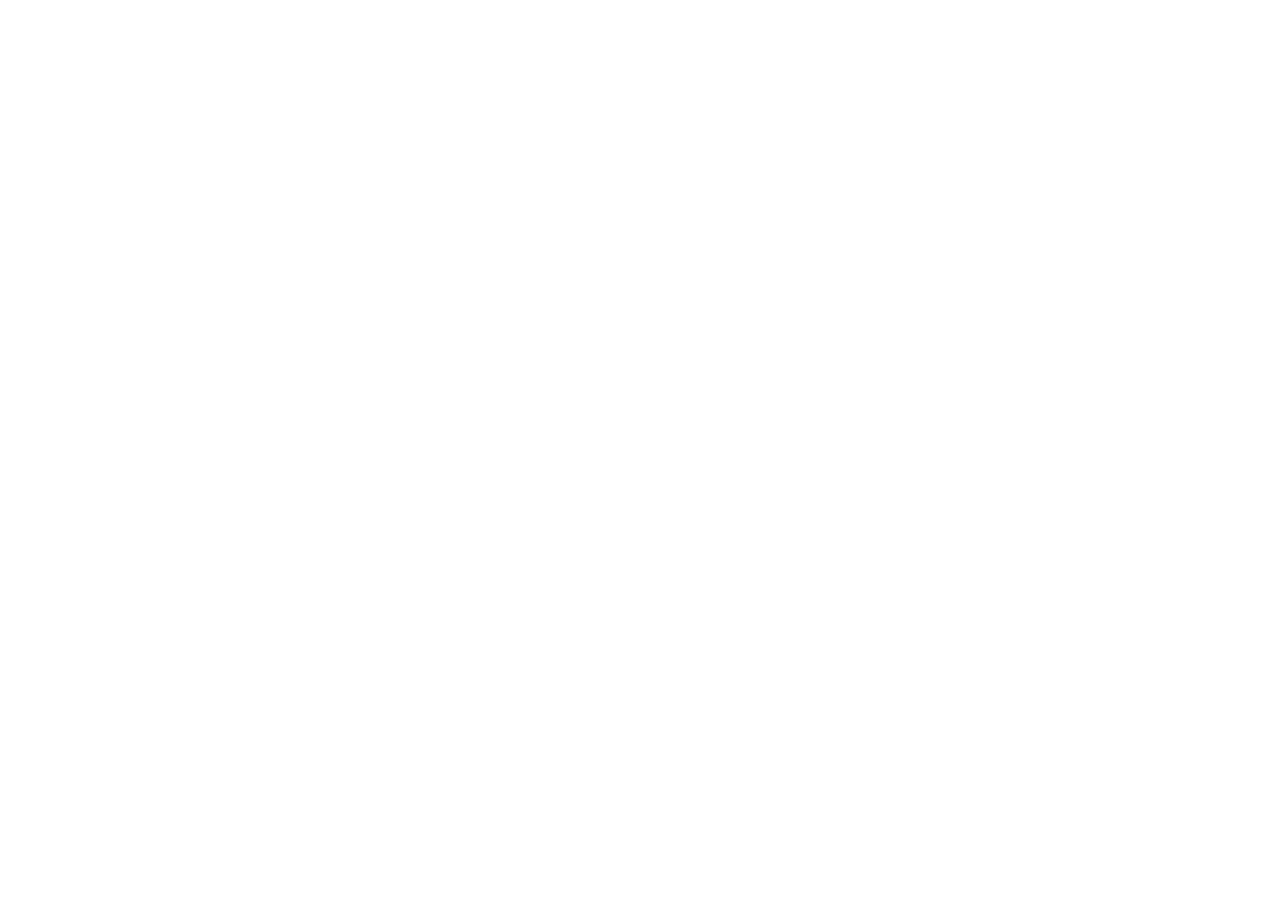
==== index.html @ 1e0255bc "test1" ====
<!DOCTYPE html>
<html lang="en">
<head>
    <meta charset="UTF-8">
    <meta name="viewport" content="width=device-width, initial-scale=1.0">
    <title>Resume</title>
</head>
<body>
    
</body>
</html>
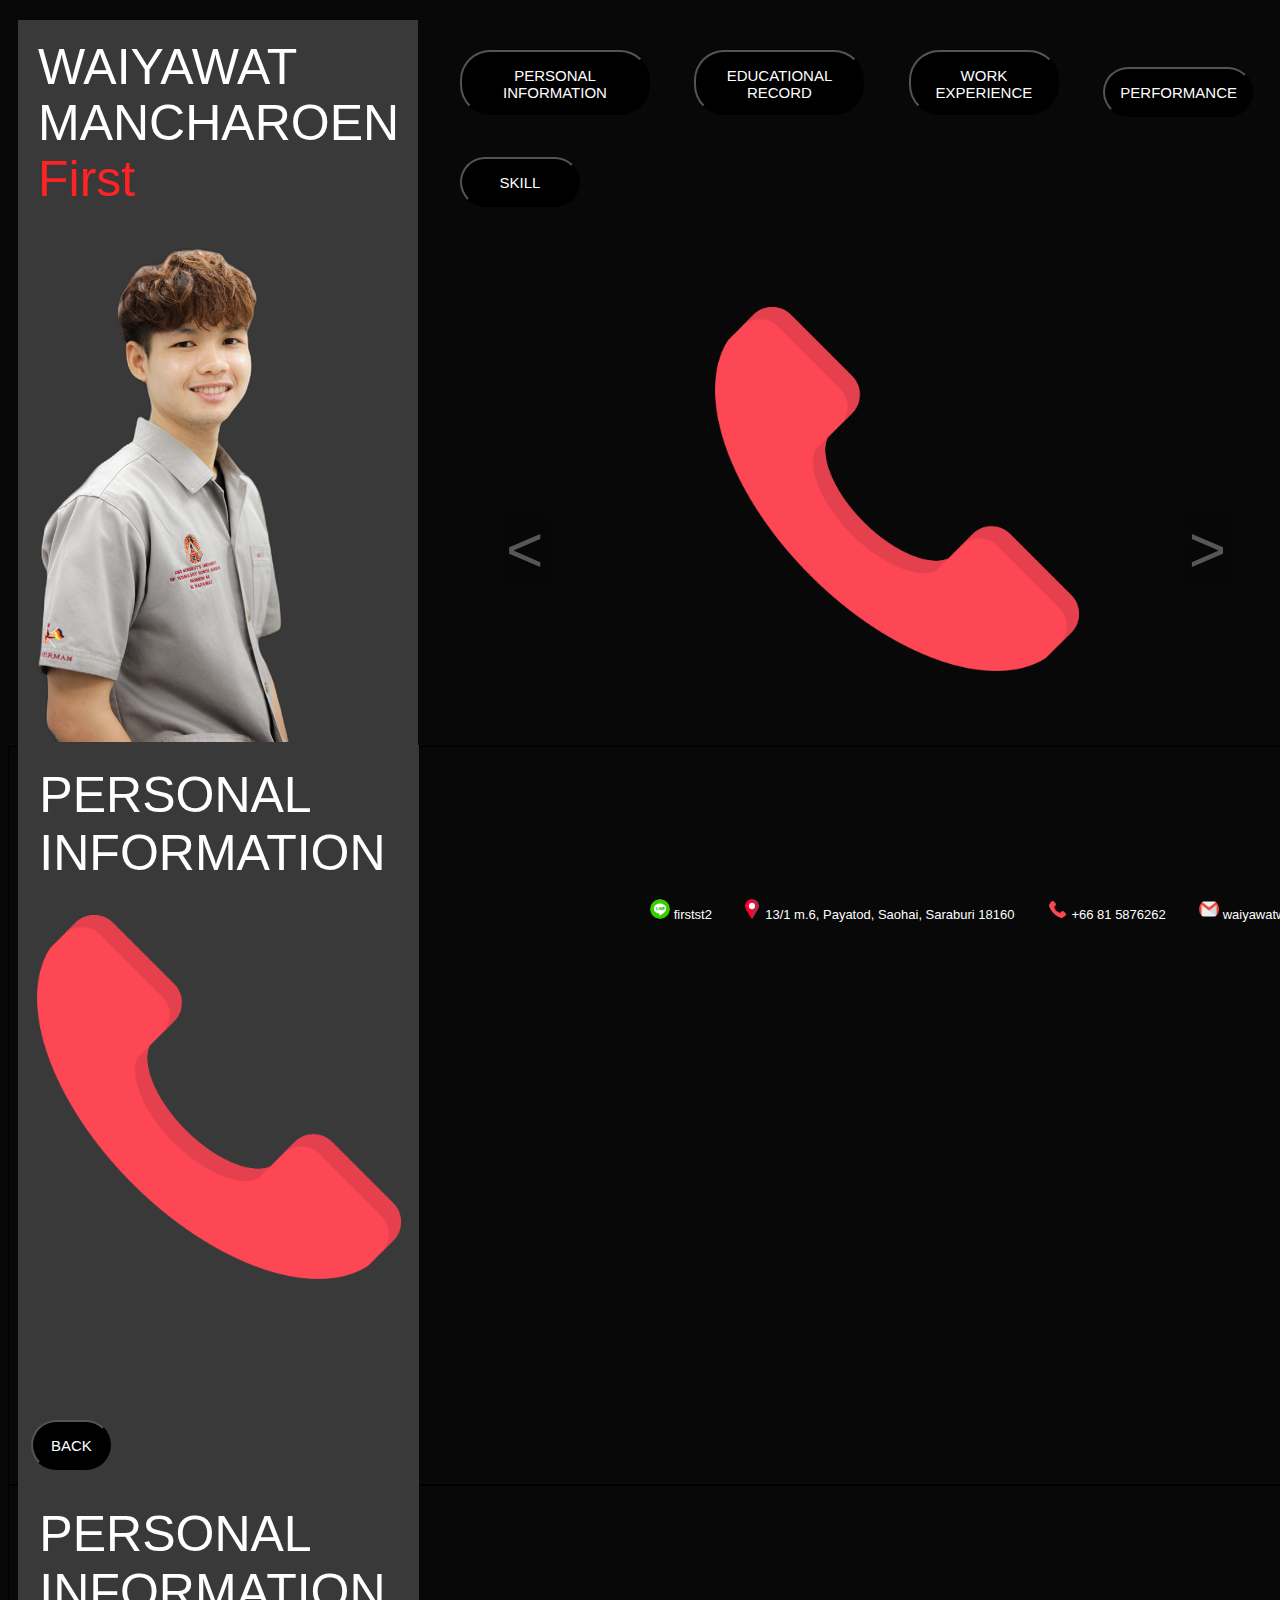
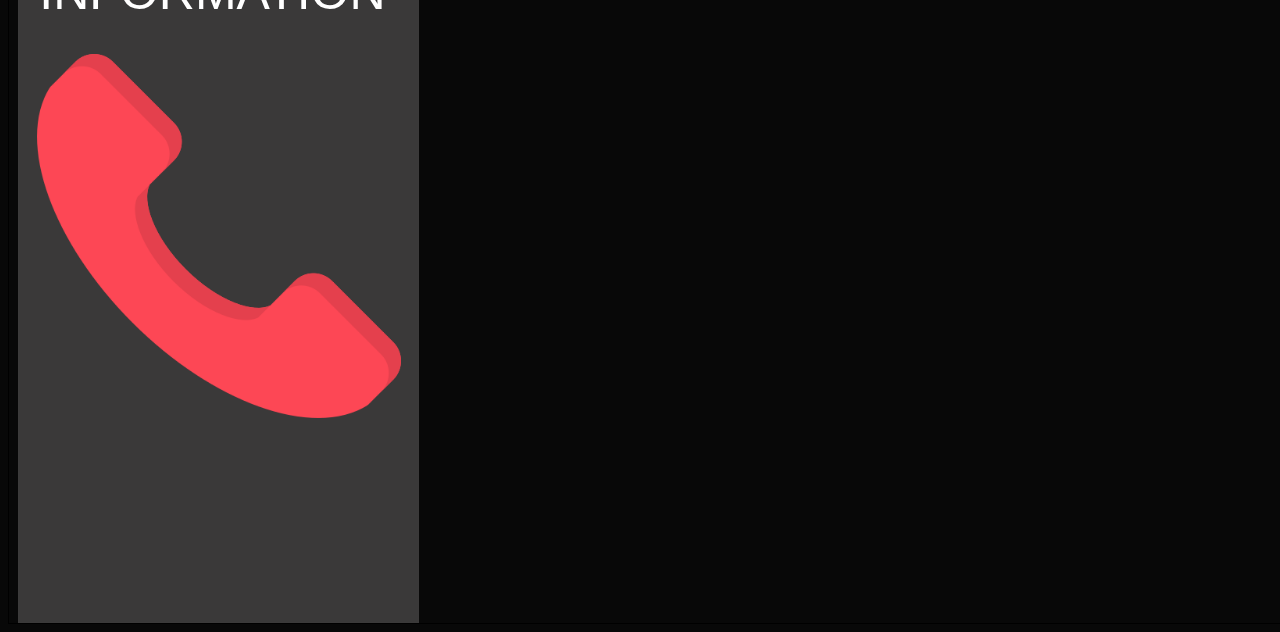
==== commit 536e900c: "to slide-2" ====
--- a/index.html
+++ b/index.html
@@ -1,11 +1,66 @@
 <!DOCTYPE html>
 <html lang="en">
+
 <head>
-    <meta charset="UTF-8">
-    <meta name="viewport" content="width=device-width, initial-scale=1.0">
-    <title>Resume</title>
+  <meta charset="UTF-8">
+  <meta name="viewport" content="width=device-width, initial-scale=1.0">
+  <title>Waiyawat Mancharoen</title>
+  <link rel="stylesheet" href="styles.css">
+  <script src="script.js" defer></script>
 </head>
+
 <body>
-    
+
+  <div class="profile">
+    <br/><div class="my_name">WAIYAWAT</div>
+    <br/><div class="my_lastname">MANCHAROEN</div>
+    <br/><div class="my_nickname">First</div>
+    <br/><img src="my_ing.png" class="my_img">
+  </div>
+
+  <div class="button-information">
+    <button class="btn-in1" id="BACK"> <label for="to-personal">PERSONAL INFORMATION</label></button>
+    <button class="btn-in2" onclick="location.href='educational record.html'"> EDUCATIONAL RECORD </button>
+    <button class="btn-in3" onclick="location.href='work experience.html'"> WORK EXPERIENCE </button>
+    <button class="btn-in4" onclick="location.href='performance.html'"> PERFORMANCE </button>
+    <button class="btn-in5" onclick="location.href='skill.html'"> SKILL </button>
+    <div class="carousel" data-carousel>
+      <button class="carousel-button prev" data-carousel-button="prev"><</button>
+      <button class="carousel-button next" data-carousel-button="next">></button>
+      <ul data-slides>
+        <li class="slide" data-active>
+          <img src="call.png" class="car-img1" alt="Nature Image #1">
+        </li>
+        <li class="slide">
+          <img src="gmail.png" alt="Nature Image #2">
+        </li>
+        <li class="slide">
+          <img src="line.png" alt="Nature Image #3">
+        </li>
+      </ul>
+    </div>
+    <div class="button-contact">
+      <a>                                                                         <img src="line.png" class="btn-con-img4"></a> <label>firstst2</label>
+      &emsp;&emsp;<a href="https://goo.gl/maps/sCkBJiYK28UYocrDA" target="_blank"><img src="location.png" class="btn-con-img1"></a> <label>13/1 m.6, Payatod, Saohai, Saraburi 18160</label> 
+      &emsp;&emsp;<a>                                                             <img src="call.png" class="btn-con-img2"></a> <label>+66 81 5876262</label>
+      &emsp;&emsp;<a>                                                             <img src="gmail.png" class="btn-con-img3"></a> <label>waiyawatwork1@gmail.com</label>
+    </div>
+  </div>
+  <div class="slide-2">
+    <div class="personal-information">
+      <button class="btn-personal1"id="to-personal"></button>
+      <div class="section-1">PERSONAL INFORMATION</div>
+      <img src="call.png" class="sec-1-img1">
+      <br/><button class="btn-back1" id="to-personal"> <label for="BACK">BACK</label></button>
+    </div>
+  </div>
+  <div class="slide-2">
+    <div class="personal-information">
+      <div class="section-1">PERSONAL INFORMATION</div>
+      <img src="call.png" class="sec-1-img1">
+      <!-- <button class="btn-back1" id="to-personal1"> <label for="BACK1">BACK</label></button> -->
+    </div>
+  </div>
 </body>
-</html>+
+</html>
--- a/styles.css
+++ b/styles.css
@@ -0,0 +1,297 @@
+body{
+    background: #080808;
+    color: #ffffff;
+}
+.profile{
+    width: 400px;
+    /* border: 1px solid red; */
+    background: #3a3939;
+    margin-top: 20px;
+    margin-left: 10px;
+}
+    .my_name{     /*---ชื่อหัวข้อ---*/
+        width: 65%;
+        /* border: 1px solid red; */
+        font-family: 'Popping', sans-serif;
+        margin-top: 0%;
+        margin-left: 5%;
+        font-size: 50px;
+    }
+    .my_lastname{     /*---ชื่อหัวข้อ---*/
+        width: 90%;
+        /* border: 1px solid red; */
+        font-family: 'Popping', sans-serif;
+        margin-top: -5%;
+        margin-left: 5%;
+        font-size: 50px;
+    }
+    .my_nickname{     /*---ชื่อหัวข้อ---*/
+        width: 30%;
+        /* border: 1px solid red; */
+        font-family: 'Popping', sans-serif;
+        margin-top: -5%;
+        margin-left: 5%;
+        color: #ff2323;   /*---สีตัวอักษร---*/
+        font-size: 50px;
+    }
+        .my_img{
+            /* border: 1px solid red; */
+            /* height: 900px; */
+            width: 400px;
+            margin-top: -21%;
+            margin-left: -12%;
+        }
+
+.button-information{
+    /* border: 1px solid red; */
+    position: absolute;
+    top: 30px;
+    left: 440px;
+    font-family: 'Popping', sans-serif;
+}
+    .btn-in1{
+        background-color: rgb(0, 0, 0);
+        width: 190px;   /*---กว้าง---*/
+        height: 65px;   /*---สูง---*/
+        padding: 15px;  /*---ระยะห่างของกรอบกับตัวหนังสือด้านใน--*/
+        margin: 20px;   /*---ระยะห่างกับวัตถุอื่นๆ--*/
+        font-size: 15px;    /*---ขนาดตัวอักษร---*/
+        text-align: center; /*---ให้อยู่ตำเเหน่งตรงกลาง--*/
+        overflow: hidden;   /*---ซ่อนข้อความส่วนเกิน---*/
+        color: #ffffff;   /*---สีตัวอักษร---*/
+        border-radius: 30px;    /*---ขอบมน---*/
+    }
+    .btn-in1:hover{ /*---ดักจับเหตุการณ์ ผู้ใช้งานวางเมาส์ไว้บน Elements---*/
+        transform: translate(0,-3px);   /*---ปุ่มเด้ง---*/
+        box-shadow: 10px -10px 25px 0px rgba(111, 0, 255, 0.526),-10px 10px 25px 0px rgba(0, 191, 255, 0.515);    /*---เงา---*/
+    }
+    .btn-in2{
+        background-color: rgb(0, 0, 0);
+        width: 170px;   /*---กว้าง---*/
+        height: 65px;   /*---สูง---*/
+        padding: 15px;  /*---ระยะห่างของกรอบกับตัวหนังสือด้านใน--*/
+        margin: 20px;   /*---ระยะห่างกับวัตถุอื่นๆ--*/
+        font-size: 15px;    /*---ขนาดตัวอักษร---*/
+        text-align: center; /*---ให้อยู่ตำเเหน่งตรงกลาง--*/
+        overflow: hidden;   /*---ซ่อนข้อความส่วนเกิน---*/
+        color: #ffffff;   /*---สีตัวอักษร---*/
+        border-radius: 30px;    /*---ขอบมน---*/
+    }
+    .btn-in2:hover{ /*---ดักจับเหตุการณ์ ผู้ใช้งานวางเมาส์ไว้บน Elements---*/
+        transform: translate(0,-3px);   /*---ปุ่มเด้ง---*/
+        box-shadow: 10px -10px 25px 0px rgba(111, 0, 255, 0.526),-10px 10px 25px 0px rgba(0, 191, 255, 0.515);    /*---เงา---*/
+    }
+    .btn-in3{
+        background-color: rgb(0, 0, 0);
+        width: 150px;   /*---กว้าง---*/
+        height: 65px;   /*---สูง---*/
+        padding: 15px;  /*---ระยะห่างของกรอบกับตัวหนังสือด้านใน--*/
+        margin: 20px;   /*---ระยะห่างกับวัตถุอื่นๆ--*/
+        font-size: 15px;    /*---ขนาดตัวอักษร---*/
+        text-align: center; /*---ให้อยู่ตำเเหน่งตรงกลาง--*/
+        overflow: hidden;   /*---ซ่อนข้อความส่วนเกิน---*/
+        color: #ffffff;   /*---สีตัวอักษร---*/
+        border-radius: 30px;    /*---ขอบมน---*/
+    }
+    .btn-in3:hover{ /*---ดักจับเหตุการณ์ ผู้ใช้งานวางเมาส์ไว้บน Elements---*/
+        transform: translate(0,-3px);   /*---ปุ่มเด้ง---*/
+        box-shadow: 10px -10px 25px 0px rgba(111, 0, 255, 0.526),-10px 10px 25px 0px rgba(0, 191, 255, 0.515);    /*---เงา---*/
+    }
+    .btn-in4{
+        background-color: rgb(0, 0, 0);
+        width: 150px;   /*---กว้าง---*/
+        height: 50px;   /*---สูง---*/
+        padding: 15px;  /*---ระยะห่างของกรอบกับตัวหนังสือด้านใน--*/
+        margin: 20px;   /*---ระยะห่างกับวัตถุอื่นๆ--*/
+        font-size: 15px;    /*---ขนาดตัวอักษร---*/
+        text-align: center; /*---ให้อยู่ตำเเหน่งตรงกลาง--*/
+        overflow: hidden;   /*---ซ่อนข้อความส่วนเกิน---*/
+        color: #ffffff;   /*---สีตัวอักษร---*/
+        border-radius: 30px;    /*---ขอบมน---*/
+    }
+    .btn-in4:hover{ /*---ดักจับเหตุการณ์ ผู้ใช้งานวางเมาส์ไว้บน Elements---*/
+        transform: translate(0,-3px);   /*---ปุ่มเด้ง---*/
+        box-shadow: 10px -10px 25px 0px rgba(111, 0, 255, 0.526),-10px 10px 25px 0px rgba(0, 191, 255, 0.515);    /*---เงา---*/
+    }
+    .btn-in5{
+        background-color: rgb(0, 0, 0);
+        width: 120px;   /*---กว้าง---*/
+        height: 50px;   /*---สูง---*/
+        padding: 15px;  /*---ระยะห่างของกรอบกับตัวหนังสือด้านใน--*/
+        margin: 20px;   /*---ระยะห่างกับวัตถุอื่นๆ--*/
+        font-size: 15px;    /*---ขนาดตัวอักษร---*/
+        text-align: center; /*---ให้อยู่ตำเเหน่งตรงกลาง--*/
+        overflow: hidden;   /*---ซ่อนข้อความส่วนเกิน---*/
+        color: #ffffff;   /*---สีตัวอักษร---*/
+        border-radius: 30px;    /*---ขอบมน---*/
+    }
+    .btn-in5:hover{ /*---ดักจับเหตุการณ์ ผู้ใช้งานวางเมาส์ไว้บน Elements---*/
+        transform: translate(0,-3px);   /*---ปุ่มเด้ง---*/
+        box-shadow: 10px -10px 25px 0px rgba(111, 0, 255, 0.526),-10px 10px 25px 0px rgba(0, 191, 255, 0.515);    /*---เงา---*/
+    }
+
+.button-contact{
+    /* border: 1px solid rgb(235, 12, 12); */
+    border-radius: 1px;    /*---ขอบมน---*/
+    font-size: 13px;    /*---ขนาดตัวอักษร---*/
+    width: 750px;   /*---กว้าง---*/
+    height: 30px;   /*---สูง---*/
+    margin-top: 4.0%;
+    margin-left: 25%;
+    font-family: 'Popping', sans-serif;
+} 
+        .btn-con-img1{
+            width: 20px;
+            border-radius: 100px;    /*---ขอบมน---*/
+        } 
+        .btn-con-img1:hover{ /*---ดักจับเหตุการณ์ ผู้ใช้งานวางเมาส์ไว้บน Elements---*/
+            transform: translate(0,-3px);   /*---ปุ่มเด้ง---*/
+            box-shadow: 10px -10px 25px 0px rgb(255, 0, 0),-10px 10px 25px 0px rgb(255, 255, 255);    /*---เงา---*/
+        }
+        .btn-con-img2{
+            width: 20px;
+            border-radius: 10px;    /*---ขอบมน---*/
+        } 
+        .btn-con-img2:hover{ /*---ดักจับเหตุการณ์ ผู้ใช้งานวางเมาส์ไว้บน Elements---*/
+            /* box-shadow: 10px -10px 25px 0px rgb(255, 0, 0),-10px 10px 25px 0px rgb(255, 255, 255);    ---เงา--- */
+        }  
+        .btn-con-img3{
+            width: 20px;
+            border-radius: 100px;    /*---ขอบมน---*/
+        } 
+        .btn-con-img3:hover{ /*---ดักจับเหตุการณ์ ผู้ใช้งานวางเมาส์ไว้บน Elements---*/
+            /* box-shadow: 10px -10px 25px 0px rgb(255, 0, 0),-10px 10px 25px 0px rgb(255, 255, 255);    ---เงา--- */
+        }
+        .btn-con-img4{
+            width: 20px;
+            border-radius: 10px;    /*---ขอบมน---*/
+        } 
+        .btn-con-img4:hover{ /*---ดักจับเหตุการณ์ ผู้ใช้งานวางเมาส์ไว้บน Elements---*/
+            transform: translate(0,-3px);   /*---ปุ่มเด้ง---*/
+            box-shadow: 10px -10px 25px 0px rgb(0, 255, 30),-10px 10px 25px 0px rgb(255, 255, 255);    /*---เงา---*/
+        } 
+
+.carousel {
+    /* border: 1px solid rgb(235, 12, 12); */
+    width: 60vw;
+    height: 70vh;
+    position: relative;
+    margin-top: 1%;
+    margin-left: 5%;
+}
+.carousel > ul {
+    margin: 0;
+    padding: 0;
+    list-style: none;
+}
+
+    .carousel-button {
+        position: absolute;
+        z-index: 2;
+        background: none;
+        border: none;
+        font-size: 4rem;
+        top: 50%;
+        transform: translateY(-50%);
+        color: rgb(88, 86, 86);
+        cursor: pointer;
+        border-radius: .25rem;
+        padding: 0 .5rem;
+        background-color: rgba(0, 0, 0, .1);
+    }
+
+    .carousel-button:hover,
+    .carousel-button:focus {
+        color: white;
+        background-color: rgba(0, 0, 0, .2);
+    }
+
+    .carousel-button:focus {
+        outline: 1px solid black;
+    }
+
+    .carousel-button.prev {
+        left: 1rem;
+    }
+
+    .carousel-button.next {
+        right: 1rem;
+    }
+
+        .slide {
+            margin-top: 7%;
+            margin-left: 28%;
+            width: 400px;
+            height: 400px;
+            position: absolute;
+            inset: 0;
+            opacity: 0;
+            transition: 200ms opacity ease-in-out;
+            transition-delay: 200ms;
+        }
+        
+        .slide > img {
+            display: block;
+            width: 100%;
+            height: 100%;
+            object-fit: cover;
+            object-position: center;
+        }
+        
+        .slide[data-active] {
+            opacity: 1;
+            z-index: 1;
+            transition-delay: 0ms;
+        }
+.slide-2{
+    border: 1px solid rgb(0, 0, 0);
+    width: 1450px;
+    height: 737px;
+}
+    .personal-information{
+        width: 27.5%;
+        height: 100%;
+        border: 1px solid rgb(59, 58, 58);
+        background: #3a3939;
+        margin-top: -0.1%;
+        margin-left: .65%;
+    }
+        .section-1{     /*---ชื่อหัวข้อ---*/
+            width: 90%;
+            height: 15%;
+            /* border: 1px solid red; */
+            font-family: 'Popping', sans-serif;
+            margin-top: 5%;
+            margin-left: 5%;
+            font-size: 50px;
+        }
+            .sec-1-img1{
+                margin-top: 5%;
+                margin-left: 0%;
+                width: 400px;
+                border-radius: 100px;    /*---ขอบมน---*/
+            }
+            .btn-personal1{
+                margin-top: 25%;
+                margin-left: -3%;
+                position: absolute;
+                background-color: rgb(255, 0, 0);
+            }
+            .btn-back1{
+                margin-top: 30%;
+                margin-left: 3%;
+                /* border: 1px solid red; */
+                background-color: rgb(0, 0, 0);
+                width: 80px;   /*---กว้าง---*/
+                height: 50px;   /*---สูง---*/
+                padding: 15px;  /*---ระยะห่างของกรอบกับตัวหนังสือด้านใน--*/
+                font-size: 15px;    /*---ขนาดตัวอักษร---*/
+                text-align: center; /*---ให้อยู่ตำเเหน่งตรงกลาง--*/
+                overflow: hidden;   /*---ซ่อนข้อความส่วนเกิน---*/
+                color: #ffffff;   /*---สีตัวอักษร---*/
+                border-radius: 30px;    /*---ขอบมน---*/
+            }
+            .btn-back1:hover{ /*---ดักจับเหตุการณ์ ผู้ใช้งานวางเมาส์ไว้บน Elements---*/
+                transform: translate(0,-3px);   /*---ปุ่มเด้ง---*/
+                box-shadow: 10px -10px 25px 0px rgba(111, 0, 255, 0.526),-10px 10px 25px 0px rgba(0, 191, 255, 0.515);    /*---เงา---*/
+            }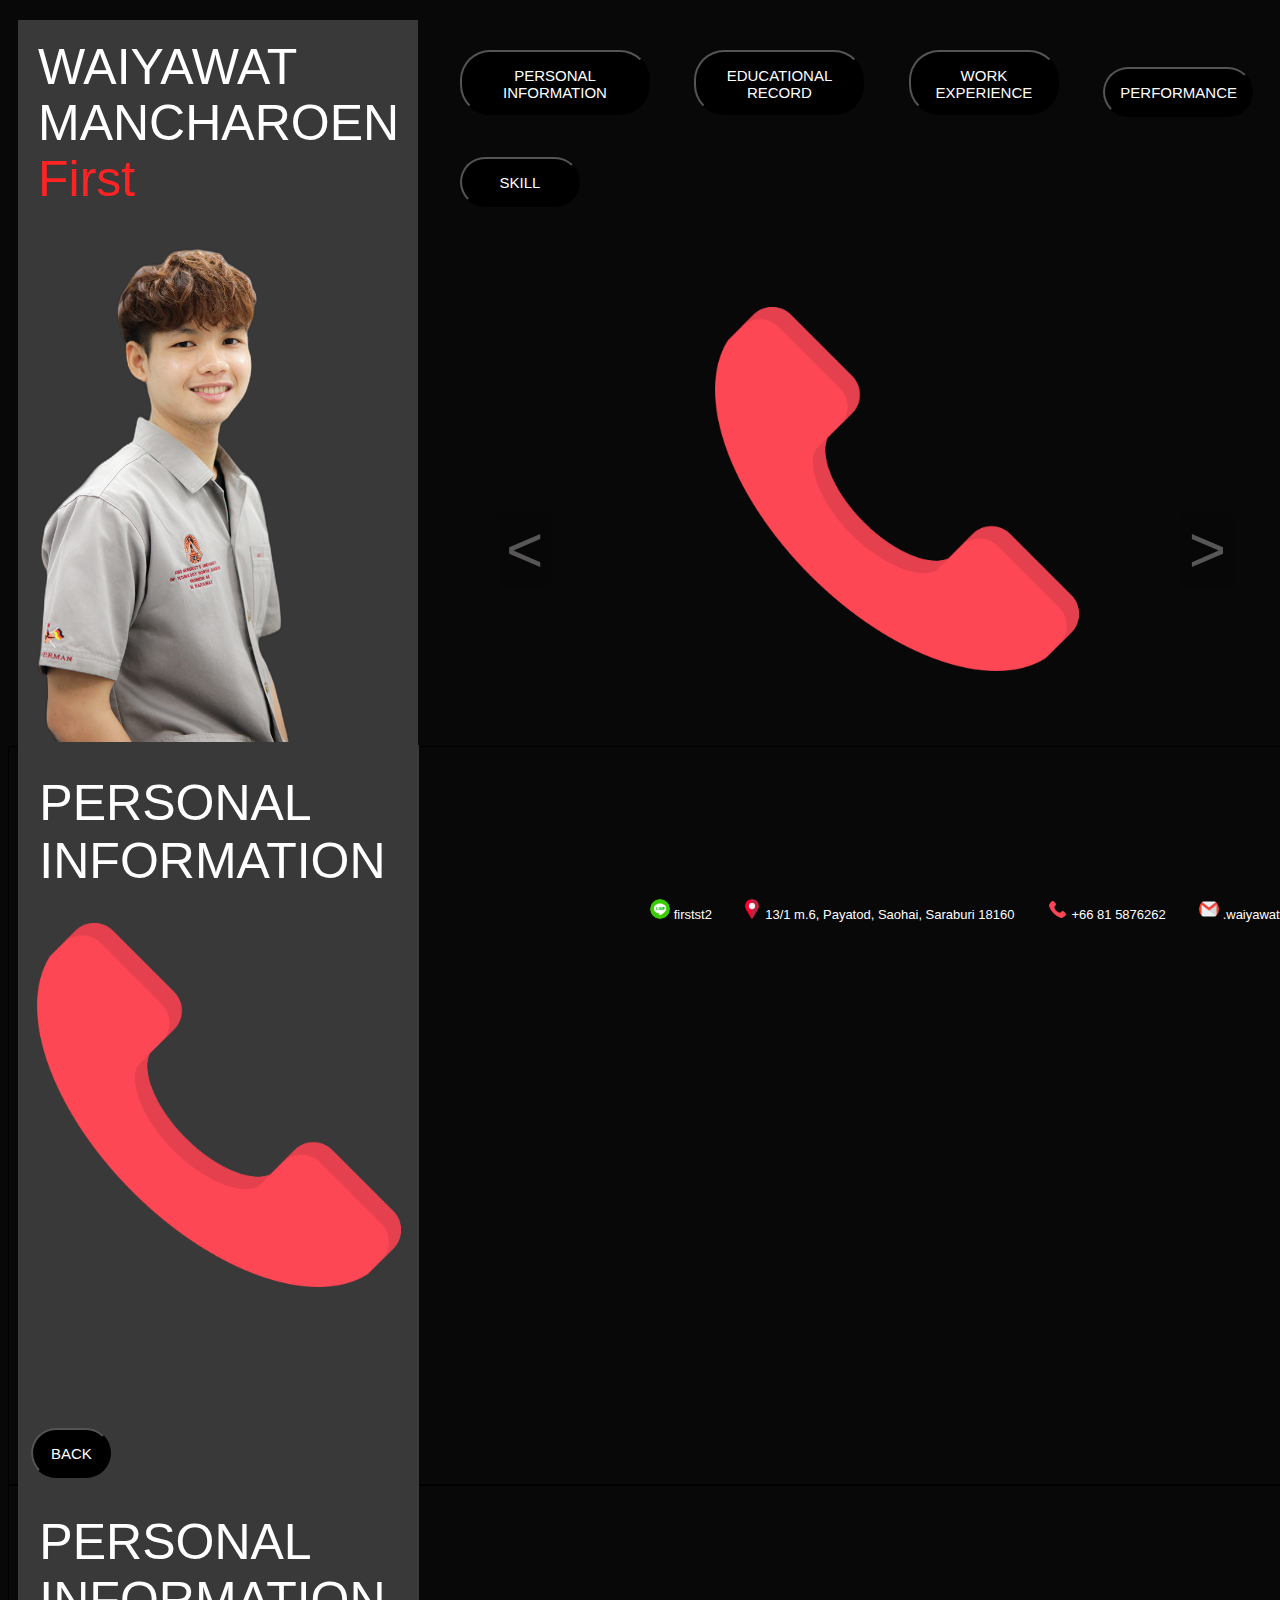
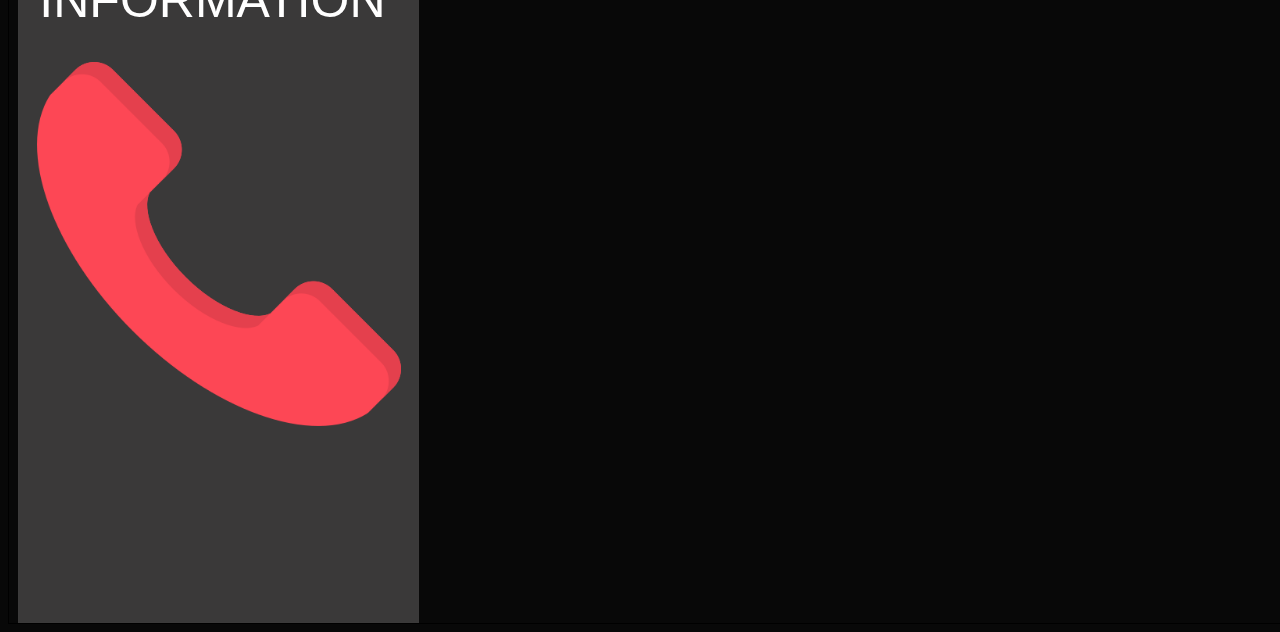
==== commit 8aab619a: "fbg" ====
--- a/index.html
+++ b/index.html
@@ -43,7 +43,7 @@
       <a>                                                                         <img src="line.png" class="btn-con-img4"></a> <label>firstst2</label>
       &emsp;&emsp;<a href="https://goo.gl/maps/sCkBJiYK28UYocrDA" target="_blank"><img src="location.png" class="btn-con-img1"></a> <label>13/1 m.6, Payatod, Saohai, Saraburi 18160</label> 
       &emsp;&emsp;<a>                                                             <img src="call.png" class="btn-con-img2"></a> <label>+66 81 5876262</label>
-      &emsp;&emsp;<a>                                                             <img src="gmail.png" class="btn-con-img3"></a> <label>waiyawatwork1@gmail.com</label>
+      &emsp;&emsp;<a>                                                             <img src="gmail.png" class="btn-con-img3"></a> <label>.waiyawatwork1@gmail.com</label>
     </div>
   </div>
   <div class="slide-2">
--- a/styles.css
+++ b/styles.css
@@ -261,7 +261,7 @@
             height: 15%;
             /* border: 1px solid red; */
             font-family: 'Popping', sans-serif;
-            margin-top: 5%;
+            margin-top: 7%;
             margin-left: 5%;
             font-size: 50px;
         }
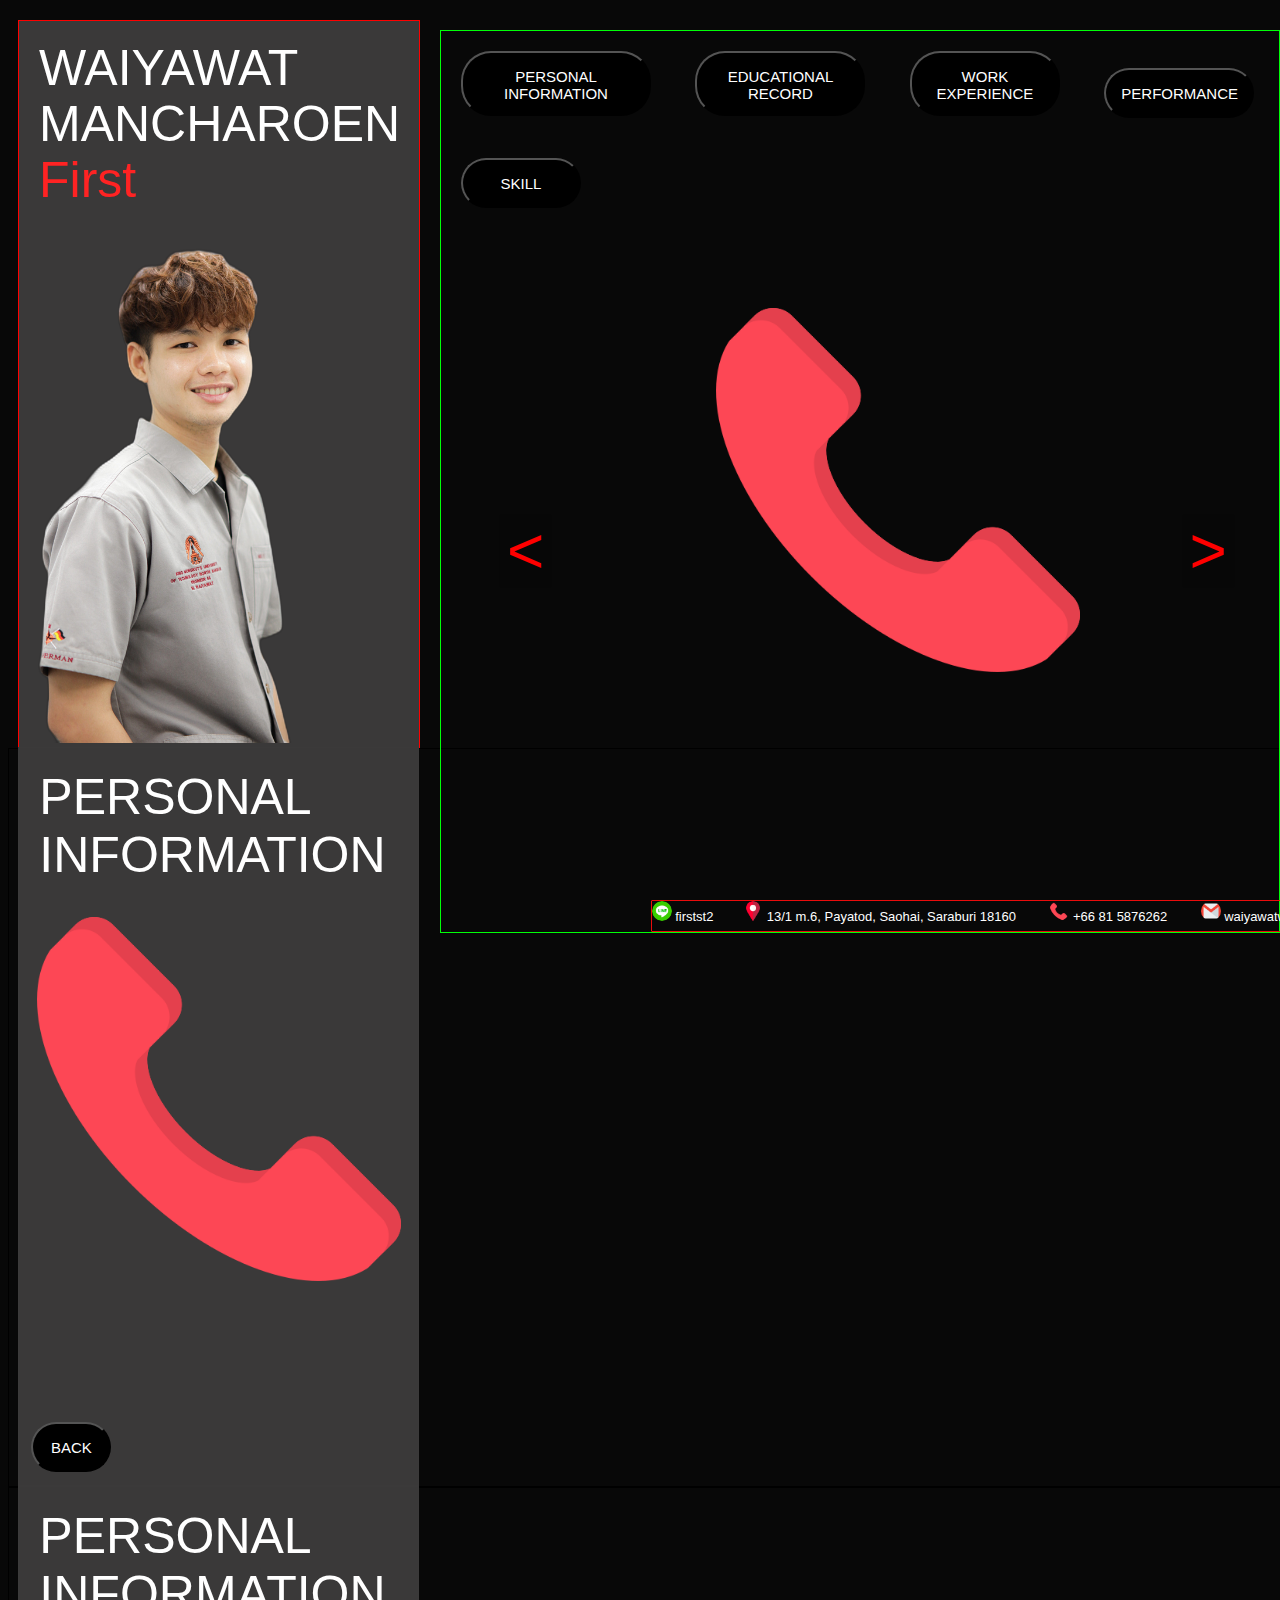
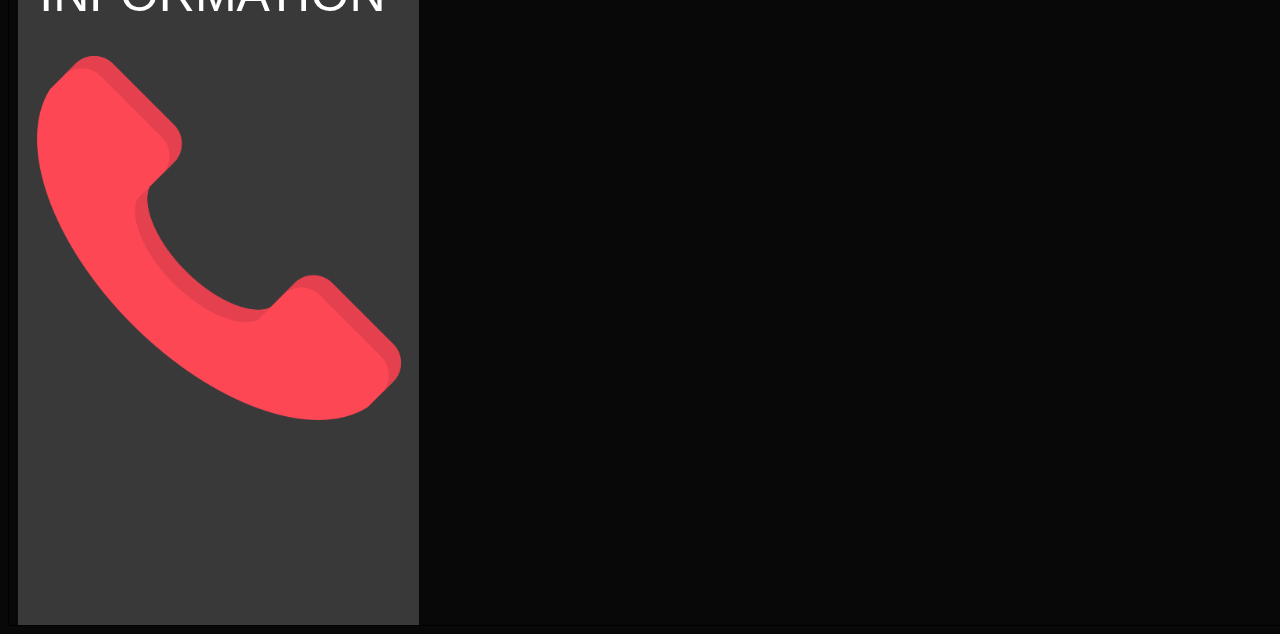
==== commit 0a534189: "index2" ====
--- a/index.html
+++ b/index.html
@@ -10,42 +10,40 @@
 </head>
 
 <body>
-
-  <div class="profile">
-    <br/><div class="my_name">WAIYAWAT</div>
-    <br/><div class="my_lastname">MANCHAROEN</div>
-    <br/><div class="my_nickname">First</div>
-    <br/><img src="my_ing.png" class="my_img">
-  </div>
-
-  <div class="button-information">
-    <button class="btn-in1" id="BACK"> <label for="to-personal">PERSONAL INFORMATION</label></button>
-    <button class="btn-in2" onclick="location.href='educational record.html'"> EDUCATIONAL RECORD </button>
-    <button class="btn-in3" onclick="location.href='work experience.html'"> WORK EXPERIENCE </button>
-    <button class="btn-in4" onclick="location.href='performance.html'"> PERFORMANCE </button>
-    <button class="btn-in5" onclick="location.href='skill.html'"> SKILL </button>
-    <div class="carousel" data-carousel>
-      <button class="carousel-button prev" data-carousel-button="prev"><</button>
-      <button class="carousel-button next" data-carousel-button="next">></button>
-      <ul data-slides>
-        <li class="slide" data-active>
-          <img src="call.png" class="car-img1" alt="Nature Image #1">
-        </li>
-        <li class="slide">
-          <img src="gmail.png" alt="Nature Image #2">
-        </li>
-        <li class="slide">
-          <img src="line.png" alt="Nature Image #3">
-        </li>
-      </ul>
+    <div class="profile">
+      <br/><div class="my_name">WAIYAWAT</div>
+      <br/><div class="my_lastname">MANCHAROEN</div>
+      <br/><div class="my_nickname">First</div>
+      <br/><img src="my_ing.png" class="my_img">
     </div>
-    <div class="button-contact">
-      <a>                                                                         <img src="line.png" class="btn-con-img4"></a> <label>firstst2</label>
-      &emsp;&emsp;<a href="https://goo.gl/maps/sCkBJiYK28UYocrDA" target="_blank"><img src="location.png" class="btn-con-img1"></a> <label>13/1 m.6, Payatod, Saohai, Saraburi 18160</label> 
-      &emsp;&emsp;<a>                                                             <img src="call.png" class="btn-con-img2"></a> <label>+66 81 5876262</label>
-      &emsp;&emsp;<a>                                                             <img src="gmail.png" class="btn-con-img3"></a> <label>.waiyawatwork1@gmail.com</label>
+    <div class="button-information">
+      <button class="btn-in1" id="BACK"> <label for="to-personal">PERSONAL INFORMATION</label></button>
+      <button class="btn-in2" onclick="location.href='educational record.html'"> EDUCATIONAL RECORD </button>
+      <button class="btn-in3" onclick="location.href='work experience.html'"> WORK EXPERIENCE </button>
+      <button class="btn-in4" onclick="location.href='performance.html'"> PERFORMANCE </button>
+      <button class="btn-in5" onclick="location.href='skill.html'"> SKILL </button>
+      <div class="carousel" data-carousel>
+        <button class="carousel-button prev" data-carousel-button="prev"><</button>
+        <button class="carousel-button next" data-carousel-button="next">></button>
+        <ul data-slides>
+          <li class="slide" data-active>
+            <img src="call.png" class="car-img1" alt="Nature Image #1">
+          </li>
+          <li class="slide">
+            <img src="gmail.png" alt="Nature Image #2">
+          </li>
+          <li class="slide">
+            <img src="line.png" alt="Nature Image #3">
+          </li>
+        </ul>
+      </div>
+      <div class="button-contact">
+        <a>                                                                         <img src="line.png" class="btn-con-img4"></a> <label>firstst2</label>
+        &emsp;&emsp;<a href="https://goo.gl/maps/sCkBJiYK28UYocrDA" target="_blank"><img src="location.png" class="btn-con-img1"></a> <label>13/1 m.6, Payatod, Saohai, Saraburi 18160</label> 
+        &emsp;&emsp;<a>                                                             <img src="call.png" class="btn-con-img2"></a> <label>+66 81 5876262</label>
+        &emsp;&emsp;<a>                                                             <img src="gmail.png" class="btn-con-img3"></a> <label>waiyawatwork1@gmail.com</label>
+      </div>
     </div>
-  </div>
   <div class="slide-2">
     <div class="personal-information">
       <button class="btn-personal1"id="to-personal"></button>
--- a/styles.css
+++ b/styles.css
@@ -2,247 +2,251 @@
     background: #080808;
     color: #ffffff;
 }
-.profile{
-    width: 400px;
-    /* border: 1px solid red; */
-    background: #3a3939;
-    margin-top: 20px;
-    margin-left: 10px;
+.slide-1{
+    border: 1px solid rgb(255, 0, 0);
+    width: 1450px;
+    height: 737px;
 }
-    .my_name{     /*---ชื่อหัวข้อ---*/
-        width: 65%;
-        /* border: 1px solid red; */
+    .profile{
+        width: 400px;
+        border: 1px solid red;
+        background: #3a3939;
+        margin-top: 20px;
+        margin-left: 10px;
+    }
+        .my_name{     /*---ชื่อหัวข้อ---*/
+            width: 65%;
+            /* border: 1px solid red; */
+            font-family: 'Popping', sans-serif;
+            margin-top: 0%;
+            margin-left: 5%;
+            font-size: 50px;
+        }
+        .my_lastname{     /*---ชื่อหัวข้อ---*/
+            width: 90%;
+            /* border: 1px solid red; */
+            font-family: 'Popping', sans-serif;
+            margin-top: -5%;
+            margin-left: 5%;
+            font-size: 50px;
+        }
+        .my_nickname{     /*---ชื่อหัวข้อ---*/
+            width: 30%;
+            /* border: 1px solid red; */
+            font-family: 'Popping', sans-serif;
+            margin-top: -5%;
+            margin-left: 5%;
+            color: #ff2323;   /*---สีตัวอักษร---*/
+            font-size: 50px;
+        }
+            .my_img{
+                /* border: 1px solid red; */
+                /* height: 900px; */
+                width: 400px;
+                margin-top: -21%;
+                margin-left: -12%;
+            }
+
+    .button-information{
+        border: 1px solid rgb(0, 255, 8);
+        position: absolute;
+        top: 30px;
+        left: 440px;
         font-family: 'Popping', sans-serif;
-        margin-top: 0%;
-        margin-left: 5%;
-        font-size: 50px;
     }
-    .my_lastname{     /*---ชื่อหัวข้อ---*/
-        width: 90%;
-        /* border: 1px solid red; */
-        font-family: 'Popping', sans-serif;
-        margin-top: -5%;
-        margin-left: 5%;
-        font-size: 50px;
-    }
-    .my_nickname{     /*---ชื่อหัวข้อ---*/
-        width: 30%;
-        /* border: 1px solid red; */
-        font-family: 'Popping', sans-serif;
-        margin-top: -5%;
-        margin-left: 5%;
-        color: #ff2323;   /*---สีตัวอักษร---*/
-        font-size: 50px;
-    }
-        .my_img{
-            /* border: 1px solid red; */
-            /* height: 900px; */
-            width: 400px;
-            margin-top: -21%;
-            margin-left: -12%;
-        }
+        .btn-in1{
+            background-color: rgb(0, 0, 0);
+            width: 190px;   /*---กว้าง---*/
+            height: 65px;   /*---สูง---*/
+            padding: 15px;  /*---ระยะห่างของกรอบกับตัวหนังสือด้านใน--*/
+            margin: 20px;   /*---ระยะห่างกับวัตถุอื่นๆ--*/
+            font-size: 15px;    /*---ขนาดตัวอักษร---*/
+            text-align: center; /*---ให้อยู่ตำเเหน่งตรงกลาง--*/
+            overflow: hidden;   /*---ซ่อนข้อความส่วนเกิน---*/
+            color: #ffffff;   /*---สีตัวอักษร---*/
+            border-radius: 30px;    /*---ขอบมน---*/
+        }
+        .btn-in1:hover{ /*---ดักจับเหตุการณ์ ผู้ใช้งานวางเมาส์ไว้บน Elements---*/
+            transform: translate(0,-3px);   /*---ปุ่มเด้ง---*/
+            box-shadow: 10px -10px 25px 0px rgba(111, 0, 255, 0.526),-10px 10px 25px 0px rgba(0, 191, 255, 0.515);    /*---เงา---*/
+        }
+        .btn-in2{
+            background-color: rgb(0, 0, 0);
+            width: 170px;   /*---กว้าง---*/
+            height: 65px;   /*---สูง---*/
+            padding: 15px;  /*---ระยะห่างของกรอบกับตัวหนังสือด้านใน--*/
+            margin: 20px;   /*---ระยะห่างกับวัตถุอื่นๆ--*/
+            font-size: 15px;    /*---ขนาดตัวอักษร---*/
+            text-align: center; /*---ให้อยู่ตำเเหน่งตรงกลาง--*/
+            overflow: hidden;   /*---ซ่อนข้อความส่วนเกิน---*/
+            color: #ffffff;   /*---สีตัวอักษร---*/
+            border-radius: 30px;    /*---ขอบมน---*/
+        }
+        .btn-in2:hover{ /*---ดักจับเหตุการณ์ ผู้ใช้งานวางเมาส์ไว้บน Elements---*/
+            transform: translate(0,-3px);   /*---ปุ่มเด้ง---*/
+            box-shadow: 10px -10px 25px 0px rgba(111, 0, 255, 0.526),-10px 10px 25px 0px rgba(0, 191, 255, 0.515);    /*---เงา---*/
+        }
+        .btn-in3{
+            background-color: rgb(0, 0, 0);
+            width: 150px;   /*---กว้าง---*/
+            height: 65px;   /*---สูง---*/
+            padding: 15px;  /*---ระยะห่างของกรอบกับตัวหนังสือด้านใน--*/
+            margin: 20px;   /*---ระยะห่างกับวัตถุอื่นๆ--*/
+            font-size: 15px;    /*---ขนาดตัวอักษร---*/
+            text-align: center; /*---ให้อยู่ตำเเหน่งตรงกลาง--*/
+            overflow: hidden;   /*---ซ่อนข้อความส่วนเกิน---*/
+            color: #ffffff;   /*---สีตัวอักษร---*/
+            border-radius: 30px;    /*---ขอบมน---*/
+        }
+        .btn-in3:hover{ /*---ดักจับเหตุการณ์ ผู้ใช้งานวางเมาส์ไว้บน Elements---*/
+            transform: translate(0,-3px);   /*---ปุ่มเด้ง---*/
+            box-shadow: 10px -10px 25px 0px rgba(111, 0, 255, 0.526),-10px 10px 25px 0px rgba(0, 191, 255, 0.515);    /*---เงา---*/
+        }
+        .btn-in4{
+            background-color: rgb(0, 0, 0);
+            width: 150px;   /*---กว้าง---*/
+            height: 50px;   /*---สูง---*/
+            padding: 15px;  /*---ระยะห่างของกรอบกับตัวหนังสือด้านใน--*/
+            margin: 20px;   /*---ระยะห่างกับวัตถุอื่นๆ--*/
+            font-size: 15px;    /*---ขนาดตัวอักษร---*/
+            text-align: center; /*---ให้อยู่ตำเเหน่งตรงกลาง--*/
+            overflow: hidden;   /*---ซ่อนข้อความส่วนเกิน---*/
+            color: #ffffff;   /*---สีตัวอักษร---*/
+            border-radius: 30px;    /*---ขอบมน---*/
+        }
+        .btn-in4:hover{ /*---ดักจับเหตุการณ์ ผู้ใช้งานวางเมาส์ไว้บน Elements---*/
+            transform: translate(0,-3px);   /*---ปุ่มเด้ง---*/
+            box-shadow: 10px -10px 25px 0px rgba(111, 0, 255, 0.526),-10px 10px 25px 0px rgba(0, 191, 255, 0.515);    /*---เงา---*/
+        }
+        .btn-in5{
+            background-color: rgb(0, 0, 0);
+            width: 120px;   /*---กว้าง---*/
+            height: 50px;   /*---สูง---*/
+            padding: 15px;  /*---ระยะห่างของกรอบกับตัวหนังสือด้านใน--*/
+            margin: 20px;   /*---ระยะห่างกับวัตถุอื่นๆ--*/
+            font-size: 15px;    /*---ขนาดตัวอักษร---*/
+            text-align: center; /*---ให้อยู่ตำเเหน่งตรงกลาง--*/
+            overflow: hidden;   /*---ซ่อนข้อความส่วนเกิน---*/
+            color: #ffffff;   /*---สีตัวอักษร---*/
+            border-radius: 30px;    /*---ขอบมน---*/
+        }
+        .btn-in5:hover{ /*---ดักจับเหตุการณ์ ผู้ใช้งานวางเมาส์ไว้บน Elements---*/
+            transform: translate(0,-3px);   /*---ปุ่มเด้ง---*/
+            box-shadow: 10px -10px 25px 0px rgba(111, 0, 255, 0.526),-10px 10px 25px 0px rgba(0, 191, 255, 0.515);    /*---เงา---*/
+        }
+        .carousel {
+            /* border: 1px solid rgb(235, 12, 12); */
+            width: 60vw;
+            height: 70vh;
+            position: relative;
+            margin-top: 1%;
+            margin-left: 5%;
+        }
+        .carousel > ul {
+            margin: 0;
+            padding: 0;
+            list-style: none;
+        }
+        
+            .carousel-button {
+                position: absolute;
+                z-index: 2;
+                background: none;
+                border: none;
+                font-size: 4rem;
+                top: 50%;
+                transform: translateY(-50%);
+                color: rgb(255, 0, 0);
+                cursor: pointer;
+                border-radius: .25rem;
+                padding: 0 .5rem;
+                background-color: rgba(0, 0, 0, .1);
+            }
+        
+            .carousel-button:hover,
+            .carousel-button:focus {
+                color: white;
+                background-color: rgba(0, 0, 0, .2);
+            }
+        
+            .carousel-button:focus {
+                outline: 1px solid black;
+            }
+        
+            .carousel-button.prev {
+                left: 1rem;
+            }
+        
+            .carousel-button.next {
+                right: 1rem;
+            }
+        
+                .slide {
+                    margin-top: 7%;
+                    margin-left: 28%;
+                    width: 400px;
+                    height: 400px;
+                    position: absolute;
+                    inset: 0;
+                    opacity: 0;
+                    transition: 200ms opacity ease-in-out;
+                    transition-delay: 200ms;
+                }
+                
+                .slide > img {
+                    display: block;
+                    width: 100%;
+                    height: 100%;
+                    object-fit: cover;
+                    object-position: center;
+                }
+                
+                .slide[data-active] {
+                    opacity: 1;
+                    z-index: 1;
+                    transition-delay: 0ms;
+                }
+        .button-contact{
+            border: 1px solid rgb(235, 12, 12);
+            border-radius: 1px;    /*---ขอบมน---*/
+            font-size: 13px;    /*---ขนาดตัวอักษร---*/
+            width: 750px;   /*---กว้าง---*/
+            height: 30px;   /*---สูง---*/
+            margin-top: 4.0%;
+            margin-left: 25%;
+            font-family: 'Popping', sans-serif;
+        } 
+                .btn-con-img1{
+                    width: 20px;
+                    border-radius: 100px;    /*---ขอบมน---*/
+                } 
+                .btn-con-img1:hover{ /*---ดักจับเหตุการณ์ ผู้ใช้งานวางเมาส์ไว้บน Elements---*/
+                    transform: translate(0,-3px);   /*---ปุ่มเด้ง---*/
+                    box-shadow: 10px -10px 25px 0px rgb(255, 0, 0),-10px 10px 25px 0px rgb(255, 255, 255);    /*---เงา---*/
+                }
+                .btn-con-img2{
+                    width: 20px;
+                    border-radius: 10px;    /*---ขอบมน---*/
+                } 
+                .btn-con-img2:hover{ /*---ดักจับเหตุการณ์ ผู้ใช้งานวางเมาส์ไว้บน Elements---*/
+                    /* box-shadow: 10px -10px 25px 0px rgb(255, 0, 0),-10px 10px 25px 0px rgb(255, 255, 255);    ---เงา--- */
+                }  
+                .btn-con-img3{
+                    width: 20px;
+                    border-radius: 100px;    /*---ขอบมน---*/
+                } 
+                .btn-con-img3:hover{ /*---ดักจับเหตุการณ์ ผู้ใช้งานวางเมาส์ไว้บน Elements---*/
+                    /* box-shadow: 10px -10px 25px 0px rgb(255, 0, 0),-10px 10px 25px 0px rgb(255, 255, 255);    ---เงา--- */
+                }
+                .btn-con-img4{
+                    width: 20px;
+                    border-radius: 10px;    /*---ขอบมน---*/
+                } 
+                .btn-con-img4:hover{ /*---ดักจับเหตุการณ์ ผู้ใช้งานวางเมาส์ไว้บน Elements---*/
+                    transform: translate(0,-3px);   /*---ปุ่มเด้ง---*/
+                    box-shadow: 10px -10px 25px 0px rgb(0, 255, 30),-10px 10px 25px 0px rgb(255, 255, 255);    /*---เงา---*/
+                } 
 
-.button-information{
-    /* border: 1px solid red; */
-    position: absolute;
-    top: 30px;
-    left: 440px;
-    font-family: 'Popping', sans-serif;
-}
-    .btn-in1{
-        background-color: rgb(0, 0, 0);
-        width: 190px;   /*---กว้าง---*/
-        height: 65px;   /*---สูง---*/
-        padding: 15px;  /*---ระยะห่างของกรอบกับตัวหนังสือด้านใน--*/
-        margin: 20px;   /*---ระยะห่างกับวัตถุอื่นๆ--*/
-        font-size: 15px;    /*---ขนาดตัวอักษร---*/
-        text-align: center; /*---ให้อยู่ตำเเหน่งตรงกลาง--*/
-        overflow: hidden;   /*---ซ่อนข้อความส่วนเกิน---*/
-        color: #ffffff;   /*---สีตัวอักษร---*/
-        border-radius: 30px;    /*---ขอบมน---*/
-    }
-    .btn-in1:hover{ /*---ดักจับเหตุการณ์ ผู้ใช้งานวางเมาส์ไว้บน Elements---*/
-        transform: translate(0,-3px);   /*---ปุ่มเด้ง---*/
-        box-shadow: 10px -10px 25px 0px rgba(111, 0, 255, 0.526),-10px 10px 25px 0px rgba(0, 191, 255, 0.515);    /*---เงา---*/
-    }
-    .btn-in2{
-        background-color: rgb(0, 0, 0);
-        width: 170px;   /*---กว้าง---*/
-        height: 65px;   /*---สูง---*/
-        padding: 15px;  /*---ระยะห่างของกรอบกับตัวหนังสือด้านใน--*/
-        margin: 20px;   /*---ระยะห่างกับวัตถุอื่นๆ--*/
-        font-size: 15px;    /*---ขนาดตัวอักษร---*/
-        text-align: center; /*---ให้อยู่ตำเเหน่งตรงกลาง--*/
-        overflow: hidden;   /*---ซ่อนข้อความส่วนเกิน---*/
-        color: #ffffff;   /*---สีตัวอักษร---*/
-        border-radius: 30px;    /*---ขอบมน---*/
-    }
-    .btn-in2:hover{ /*---ดักจับเหตุการณ์ ผู้ใช้งานวางเมาส์ไว้บน Elements---*/
-        transform: translate(0,-3px);   /*---ปุ่มเด้ง---*/
-        box-shadow: 10px -10px 25px 0px rgba(111, 0, 255, 0.526),-10px 10px 25px 0px rgba(0, 191, 255, 0.515);    /*---เงา---*/
-    }
-    .btn-in3{
-        background-color: rgb(0, 0, 0);
-        width: 150px;   /*---กว้าง---*/
-        height: 65px;   /*---สูง---*/
-        padding: 15px;  /*---ระยะห่างของกรอบกับตัวหนังสือด้านใน--*/
-        margin: 20px;   /*---ระยะห่างกับวัตถุอื่นๆ--*/
-        font-size: 15px;    /*---ขนาดตัวอักษร---*/
-        text-align: center; /*---ให้อยู่ตำเเหน่งตรงกลาง--*/
-        overflow: hidden;   /*---ซ่อนข้อความส่วนเกิน---*/
-        color: #ffffff;   /*---สีตัวอักษร---*/
-        border-radius: 30px;    /*---ขอบมน---*/
-    }
-    .btn-in3:hover{ /*---ดักจับเหตุการณ์ ผู้ใช้งานวางเมาส์ไว้บน Elements---*/
-        transform: translate(0,-3px);   /*---ปุ่มเด้ง---*/
-        box-shadow: 10px -10px 25px 0px rgba(111, 0, 255, 0.526),-10px 10px 25px 0px rgba(0, 191, 255, 0.515);    /*---เงา---*/
-    }
-    .btn-in4{
-        background-color: rgb(0, 0, 0);
-        width: 150px;   /*---กว้าง---*/
-        height: 50px;   /*---สูง---*/
-        padding: 15px;  /*---ระยะห่างของกรอบกับตัวหนังสือด้านใน--*/
-        margin: 20px;   /*---ระยะห่างกับวัตถุอื่นๆ--*/
-        font-size: 15px;    /*---ขนาดตัวอักษร---*/
-        text-align: center; /*---ให้อยู่ตำเเหน่งตรงกลาง--*/
-        overflow: hidden;   /*---ซ่อนข้อความส่วนเกิน---*/
-        color: #ffffff;   /*---สีตัวอักษร---*/
-        border-radius: 30px;    /*---ขอบมน---*/
-    }
-    .btn-in4:hover{ /*---ดักจับเหตุการณ์ ผู้ใช้งานวางเมาส์ไว้บน Elements---*/
-        transform: translate(0,-3px);   /*---ปุ่มเด้ง---*/
-        box-shadow: 10px -10px 25px 0px rgba(111, 0, 255, 0.526),-10px 10px 25px 0px rgba(0, 191, 255, 0.515);    /*---เงา---*/
-    }
-    .btn-in5{
-        background-color: rgb(0, 0, 0);
-        width: 120px;   /*---กว้าง---*/
-        height: 50px;   /*---สูง---*/
-        padding: 15px;  /*---ระยะห่างของกรอบกับตัวหนังสือด้านใน--*/
-        margin: 20px;   /*---ระยะห่างกับวัตถุอื่นๆ--*/
-        font-size: 15px;    /*---ขนาดตัวอักษร---*/
-        text-align: center; /*---ให้อยู่ตำเเหน่งตรงกลาง--*/
-        overflow: hidden;   /*---ซ่อนข้อความส่วนเกิน---*/
-        color: #ffffff;   /*---สีตัวอักษร---*/
-        border-radius: 30px;    /*---ขอบมน---*/
-    }
-    .btn-in5:hover{ /*---ดักจับเหตุการณ์ ผู้ใช้งานวางเมาส์ไว้บน Elements---*/
-        transform: translate(0,-3px);   /*---ปุ่มเด้ง---*/
-        box-shadow: 10px -10px 25px 0px rgba(111, 0, 255, 0.526),-10px 10px 25px 0px rgba(0, 191, 255, 0.515);    /*---เงา---*/
-    }
-
-.button-contact{
-    /* border: 1px solid rgb(235, 12, 12); */
-    border-radius: 1px;    /*---ขอบมน---*/
-    font-size: 13px;    /*---ขนาดตัวอักษร---*/
-    width: 750px;   /*---กว้าง---*/
-    height: 30px;   /*---สูง---*/
-    margin-top: 4.0%;
-    margin-left: 25%;
-    font-family: 'Popping', sans-serif;
-} 
-        .btn-con-img1{
-            width: 20px;
-            border-radius: 100px;    /*---ขอบมน---*/
-        } 
-        .btn-con-img1:hover{ /*---ดักจับเหตุการณ์ ผู้ใช้งานวางเมาส์ไว้บน Elements---*/
-            transform: translate(0,-3px);   /*---ปุ่มเด้ง---*/
-            box-shadow: 10px -10px 25px 0px rgb(255, 0, 0),-10px 10px 25px 0px rgb(255, 255, 255);    /*---เงา---*/
-        }
-        .btn-con-img2{
-            width: 20px;
-            border-radius: 10px;    /*---ขอบมน---*/
-        } 
-        .btn-con-img2:hover{ /*---ดักจับเหตุการณ์ ผู้ใช้งานวางเมาส์ไว้บน Elements---*/
-            /* box-shadow: 10px -10px 25px 0px rgb(255, 0, 0),-10px 10px 25px 0px rgb(255, 255, 255);    ---เงา--- */
-        }  
-        .btn-con-img3{
-            width: 20px;
-            border-radius: 100px;    /*---ขอบมน---*/
-        } 
-        .btn-con-img3:hover{ /*---ดักจับเหตุการณ์ ผู้ใช้งานวางเมาส์ไว้บน Elements---*/
-            /* box-shadow: 10px -10px 25px 0px rgb(255, 0, 0),-10px 10px 25px 0px rgb(255, 255, 255);    ---เงา--- */
-        }
-        .btn-con-img4{
-            width: 20px;
-            border-radius: 10px;    /*---ขอบมน---*/
-        } 
-        .btn-con-img4:hover{ /*---ดักจับเหตุการณ์ ผู้ใช้งานวางเมาส์ไว้บน Elements---*/
-            transform: translate(0,-3px);   /*---ปุ่มเด้ง---*/
-            box-shadow: 10px -10px 25px 0px rgb(0, 255, 30),-10px 10px 25px 0px rgb(255, 255, 255);    /*---เงา---*/
-        } 
-
-.carousel {
-    /* border: 1px solid rgb(235, 12, 12); */
-    width: 60vw;
-    height: 70vh;
-    position: relative;
-    margin-top: 1%;
-    margin-left: 5%;
-}
-.carousel > ul {
-    margin: 0;
-    padding: 0;
-    list-style: none;
-}
-
-    .carousel-button {
-        position: absolute;
-        z-index: 2;
-        background: none;
-        border: none;
-        font-size: 4rem;
-        top: 50%;
-        transform: translateY(-50%);
-        color: rgb(88, 86, 86);
-        cursor: pointer;
-        border-radius: .25rem;
-        padding: 0 .5rem;
-        background-color: rgba(0, 0, 0, .1);
-    }
-
-    .carousel-button:hover,
-    .carousel-button:focus {
-        color: white;
-        background-color: rgba(0, 0, 0, .2);
-    }
-
-    .carousel-button:focus {
-        outline: 1px solid black;
-    }
-
-    .carousel-button.prev {
-        left: 1rem;
-    }
-
-    .carousel-button.next {
-        right: 1rem;
-    }
-
-        .slide {
-            margin-top: 7%;
-            margin-left: 28%;
-            width: 400px;
-            height: 400px;
-            position: absolute;
-            inset: 0;
-            opacity: 0;
-            transition: 200ms opacity ease-in-out;
-            transition-delay: 200ms;
-        }
-        
-        .slide > img {
-            display: block;
-            width: 100%;
-            height: 100%;
-            object-fit: cover;
-            object-position: center;
-        }
-        
-        .slide[data-active] {
-            opacity: 1;
-            z-index: 1;
-            transition-delay: 0ms;
-        }
 .slide-2{
     border: 1px solid rgb(0, 0, 0);
     width: 1450px;
@@ -261,7 +265,7 @@
             height: 15%;
             /* border: 1px solid red; */
             font-family: 'Popping', sans-serif;
-            margin-top: 7%;
+            margin-top: 5%;
             margin-left: 5%;
             font-size: 50px;
         }
@@ -275,7 +279,7 @@
                 margin-top: 25%;
                 margin-left: -3%;
                 position: absolute;
-                background-color: rgb(255, 0, 0);
+                background-color: rgb(59, 58, 58);
             }
             .btn-back1{
                 margin-top: 30%;
